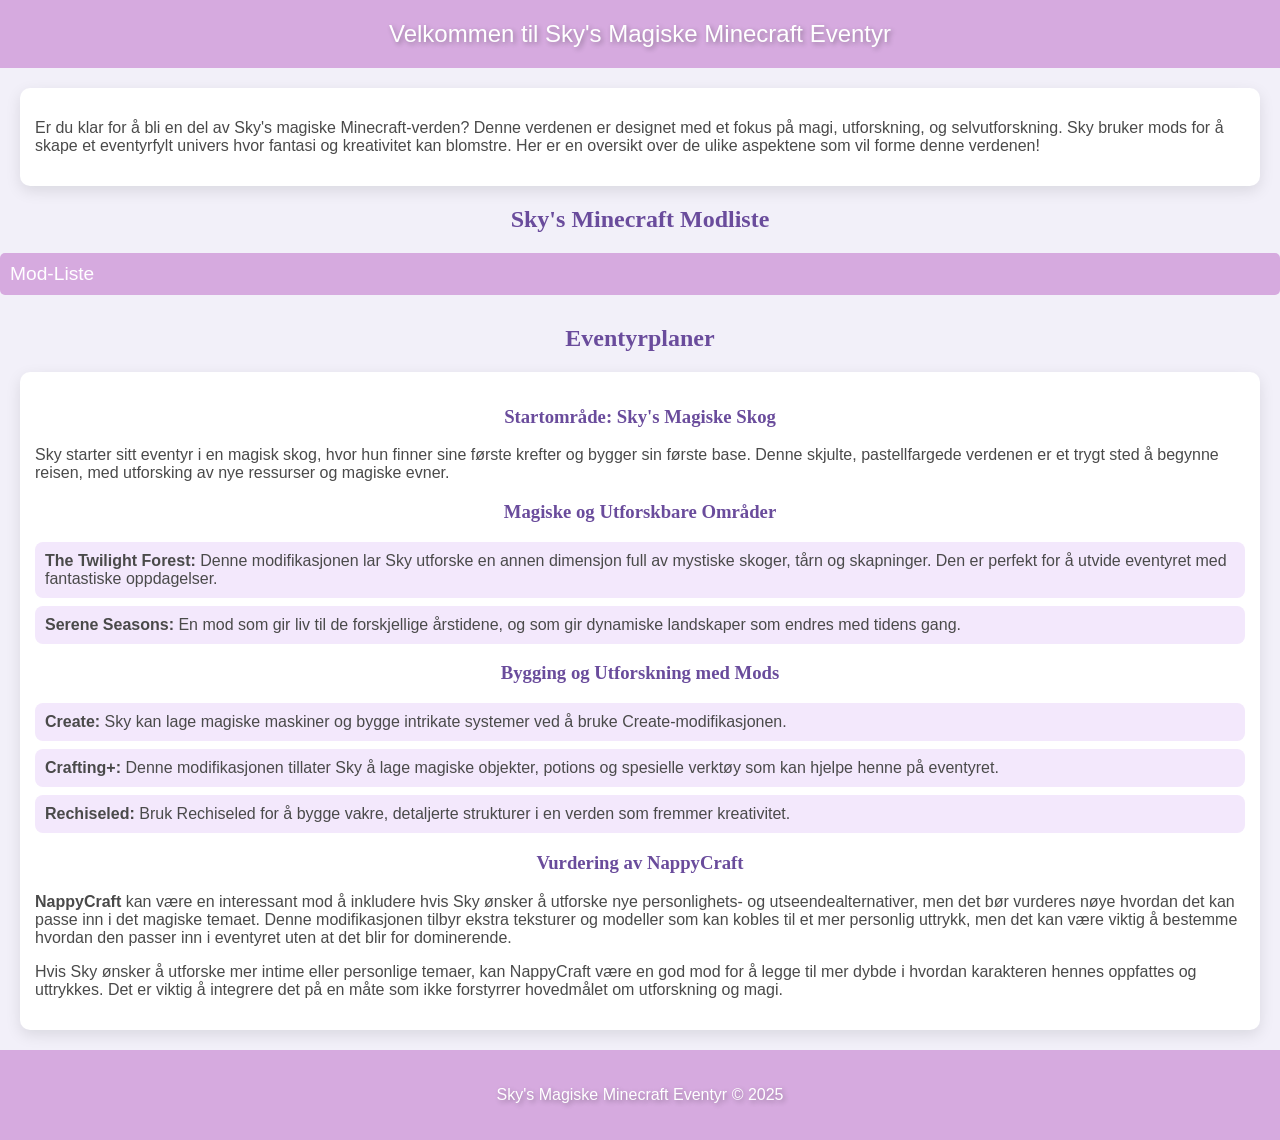
==== index.html @ 776e9bc2 "Update and rename skyModed.html to index.html" ====
<!DOCTYPE html>
<html lang="no">
<head>
    <meta charset="UTF-8">
    <meta name="viewport" content="width=device-width, initial-scale=1.0">
    <title>Sky's Magiske Minecraft Eventyr</title>
	<link rel="stylesheet" type="text/css" href="styles.css">
</head>
<body>
    <header>
        Velkommen til Sky's Magiske Minecraft Eventyr
    </header>

    <section class="story">
        <p>Er du klar for å bli en del av Sky's magiske Minecraft-verden? Denne verdenen er designet med et fokus på magi, utforskning, og selvutforskning. Sky bruker mods for å skape et eventyrfylt univers hvor fantasi og kreativitet kan blomstre. Her er en oversikt over de ulike aspektene som vil forme denne verdenen!</p>
    </section>

    <h2>Sky's Minecraft Modliste</h2>
    <button class="collapsible">Mod-Liste</button>
    <div class="content">
        <ul>
            <li>.connector</li>
            <li>Am I Up To Date?</li>
            <li>Ambiance</li>
            <li>AmbientSounds</li>
            <li>Amendments</li>
            <li>AppleSkin</li>
            <li>Architectury</li>
            <li>Athena</li>
            <li>Audiophile</li>
            <li>Blåhaj</li>
            <li>CC: Tweaked</li>
            <li>Caregiver</li>
            <li>Chipped</li>
            <li>Comforts</li>
            <li>Configuration</li>
            <li>Continuity</li>
            <li>Controllable</li>
            <li>Controlling</li>
            <li>CosmeticArmorReworked</li>
            <li>CosmeticArmours</li>
            <li>Crafting+</li>
            <li>Create</li>
            <li>Create Aquatic Ambitions</li>
            <li>Create: Copper and Zinc</li>
            <li>Create: Deep Dark</li>
            <li>Create: Easy Structures</li>
            <li>Create: Jetpack Curios</li>
            <li>Create: Trimmed</li>
            <li>Create: Ultimate Factory</li>
            <li>CreativeCore</li>
            <li>Cristel Lib</li>
            <li>Cubes Without Borders</li>
            <li>Curios API</li>
            <li>Customizable Player Models</li>
            <li>Dynamic FPS</li>
            <li>Dynamic Surroundings</li>
            <li>EMI</li>
            <li>EMI Loot</li>
            <li>EMI Ores</li>
            <li>EntityCulling</li>
            <li>Extra Mod Integrations</li>
            <li>Extreme Sound Muffler</li>
            <li>Ferrite Core</li>
            <li>Forgified Fabric API</li>
            <li>FramedBlocks</li>
            <li>Framework</li>
            <li>Freecam</li>
            <li>Fusion</li>
            <li>Fzzy Config</li>
            <li>GlitchCore</li>
            <li>ImmediatelyFast</li>
            <li>Iris</li>
            <li>Jade</li>
            <li>Jade Addons</li>
            <li>Just Enough Items</li>
            <li>Kotlin for Forge</li>
            <li>Lithium</li>
            <li>Lithostitched</li>
            <li>Macaw's Furniture</li>
            <li>Macaw's Lights and Lamps</li>
            <li>Matmos</li>
            <li>MidnightLib</li>
            <li>ModernFix</li>
            <li>Moonlight Lib</li>
            <li>Mouse Tweaks</li>
            <li>NappyCraft</li>
            <li>NotEnoughAnimations</li>
            <li>OreExcavation</li>
            <li>PaciCraft</li>
            <li>Particular</li>
            <li>Patchouli</li>
            <li>Rechiseled</li>
            <li>Rechiseled: Chipped</li>
            <li>Rechiseled: Create</li>
            <li>Reese's Sodium Options</li>
            <li>Reinforced Tools</li>
            <li>Resourceful Lib</li>
            <li>Searchables</li>
            <li>Selfexpression</li>
            <li>Selfexpression: Slim</li>
            <li>Serene Seasons</li>
            <li>Shorkie</li>
            <li>Sinytra Connector</li>
            <li>Sodium</li>
            <li>Sodium Dynamic Lights</li>
            <li>Sodium Extra</li>
            <li>Sodium Options API</li>
            <li>Sophisticated Backpacks</li>
            <li>Sophisticated Core</li>
            <li>Sound Physics Remastered</li>
            <li>SuperMartijn642's Config Library</li>
            <li>SuperMartijn642's Core Lib</li>
            <li>Supplemental Patches</li>
            <li>Supplementaries</li>
            <li>Supplementaries Squared</li>
            <li>Tectonic</li>
            <li>Terralith</li>
            <li>The Twilight Forest</li>
            <li>Tom's Simple Storage Mod</li>
            <li>Tool Trims</li>
            <li>What Am I Listening To?</li>
            <li>Wildfire's Female Gender Mod</li>
            <li>Xaero's Minimap</li>
            <li>Xaero's World Map</li>
            <li>more tools</li>
            <li>tctcore</li>
        </ul>
    </div>

    <h2>Eventyrplaner</h2>
    <section>
        <h3>Startområde: Sky's Magiske Skog</h3>
        <p>Sky starter sitt eventyr i en magisk skog, hvor hun finner sine første krefter og bygger sin første base. Denne skjulte, pastellfargede verdenen er et trygt sted å begynne reisen, med utforsking av nye ressurser og magiske evner.</p>

        <h3>Magiske og Utforskbare Områder</h3>
        <ul>
            <li><strong>The Twilight Forest:</strong> Denne modifikasjonen lar Sky utforske en annen dimensjon full av mystiske skoger, tårn og skapninger. Den er perfekt for å utvide eventyret med fantastiske oppdagelser.</li>
            <li><strong>Serene Seasons:</strong> En mod som gir liv til de forskjellige årstidene, og som gir dynamiske landskaper som endres med tidens gang.</li>
        </ul>

        <h3>Bygging og Utforskning med Mods</h3>
        <ul>
            <li><strong>Create:</strong> Sky kan lage magiske maskiner og bygge intrikate systemer ved å bruke Create-modifikasjonen.</li>
            <li><strong>Crafting+:</strong> Denne modifikasjonen tillater Sky å lage magiske objekter, potions og spesielle verktøy som kan hjelpe henne på eventyret.</li>
            <li><strong>Rechiseled:</strong> Bruk Rechiseled for å bygge vakre, detaljerte strukturer i en verden som fremmer kreativitet.</li>
        </ul>

        <h3>Vurdering av NappyCraft</h3>
        <p><strong>NappyCraft</strong> kan være en interessant mod å inkludere hvis Sky ønsker å utforske nye personlighets- og utseendealternativer, men det bør vurderes nøye hvordan det kan passe inn i det magiske temaet. Denne modifikasjonen tilbyr ekstra teksturer og modeller som kan kobles til et mer personlig uttrykk, men det kan være viktig å bestemme hvordan den passer inn i eventyret uten at det blir for dominerende.</p>
        <p>Hvis Sky ønsker å utforske mer intime eller personlige temaer, kan NappyCraft være en god mod for å legge til mer dybde i hvordan karakteren hennes oppfattes og uttrykkes. Det er viktig å integrere det på en måte som ikke forstyrrer hovedmålet om utforskning og magi.</p>
    </section>

    <footer>
        <p>Sky's Magiske Minecraft Eventyr &copy; 2025</p>
    </footer>

    <script>
        // Funksjon for å hente JSON-data fra fil og generere HTML
        function generatePlansHTML() {
            fetch('plans.json')
                .then(response => response.json())
                .then(plans => {
                    const container = document.getElementById('plans-container');
                    plans.forEach(plan => {
                        const planDiv = document.createElement('div');
                        planDiv.classList.add('plan');

                        planDiv.innerHTML = `
                            <div class="plan-title">${plan.title}</div>
                            <div class="plan-description">
                                <p>${plan.description}</p>
                                <div class="materials">
                                    <strong>Materialer:</strong>
                                    <ul>
                                        ${plan.materials.map(material => `<li>${material}</li>`).join('')}
                                    </ul>
                                </div>
                                <div class="functions">
                                    <strong>Funksjoner:</strong>
                                    <ul>
                                        ${plan.functions.map(func => `<li>${func}</li>`).join('')}
                                    </ul>
                                </div>
                            </div>
                        `;

                        container.appendChild(planDiv);
                    });
                })
                .catch(error => console.error('Feil ved henting av JSON:', error));
        }

        // Kall funksjonen for å generere HTML når siden lastes
        window.onload = generatePlansHTML;
    </script>
</body>
</html>
---- styles.css ----
body {
    font-family: 'Arial', sans-serif;
    background-color: #f2f0f9;
    color: #4a4a4a;
    margin: 0;
    padding: 0;
}

header, footer {
    background: #d6aadf;
    color: white;
    text-align: center;
    padding: 20px;
    font-size: 1.5rem;
    text-shadow: 2px 2px 5px rgba(0,0,0,0.3);
}

h1, h2, h3 {
    font-family: 'Georgia', serif;
    color: #6a4c9c;
}

h2, h3 {
    text-align: center;
}

section, .plan, .story, .container {
    margin: 20px;
    padding: 15px;
    background-color: #ffffff;
    border-radius: 10px;
    box-shadow: 0 5px 15px rgba(0, 0, 0, 0.1);
}

ul {
    list-style-type: none;
    padding-left: 0;
}

li {
    background-color: #f3e8fc;
    margin: 8px 0;
    padding: 10px;
    border-radius: 8px;
    transition: background-color 0.3s;
}

li:hover {
    background-color: #e1c6f3;
}

button.collapsible {
    background-color: #d6aadf;
    color: white;
    cursor: pointer;
    padding: 10px;
    width: 100%;
    border: none;
    text-align: left;
    font-size: 1.2rem;
    border-radius: 5px;
    margin-bottom: 10px;
}

button.collapsible:hover {
    background-color: #b08bb1;
}

.content {
    padding: 0 18px;
    display: none;
    overflow: hidden;
    background-color: #f3e8fc;
    border-radius: 5px;
}

footer {
    font-size: 1rem;
}

.plan-title {
    font-size: 1.3rem;
    color: #6a4c9c;
}

.plan-description {
    font-size: 1.1rem;
    color: #4a4a4a;
}

.materials, .functions {
    font-size: 1.0rem;
    margin-top: 10px;
}
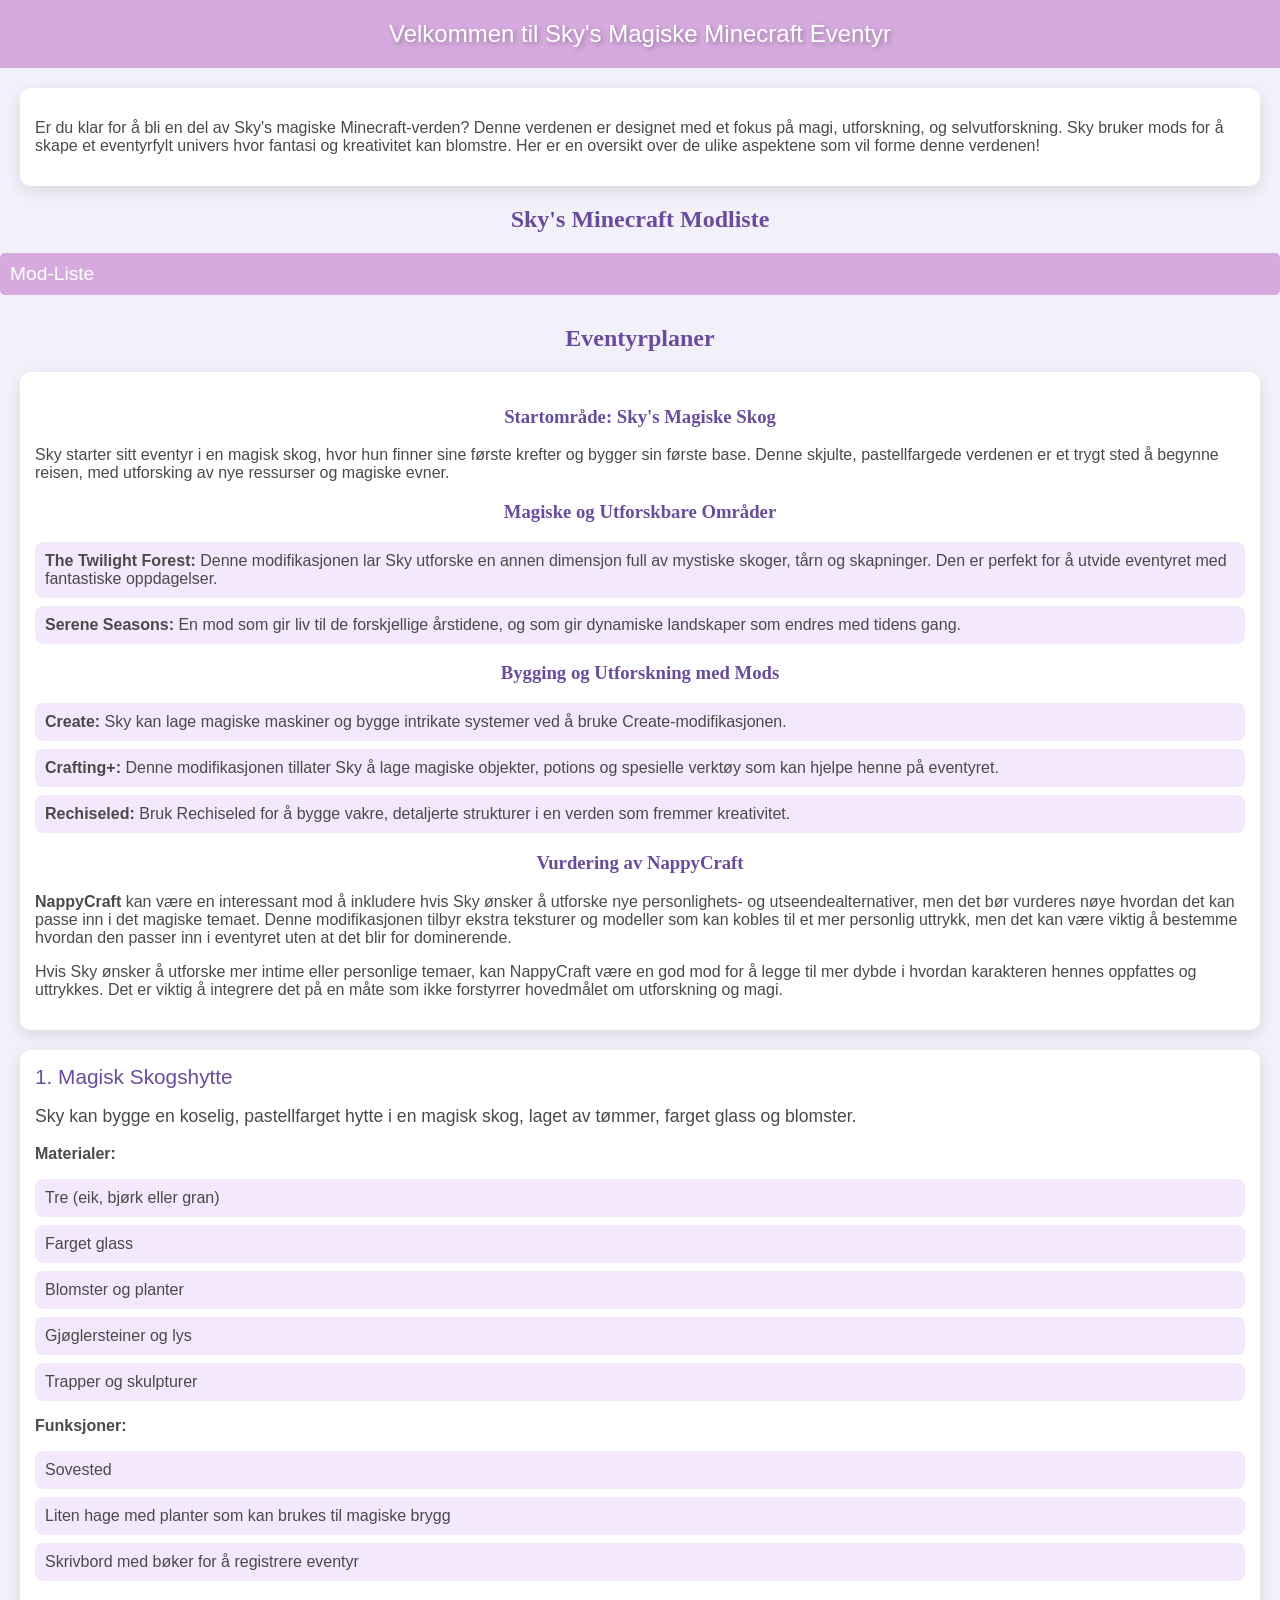
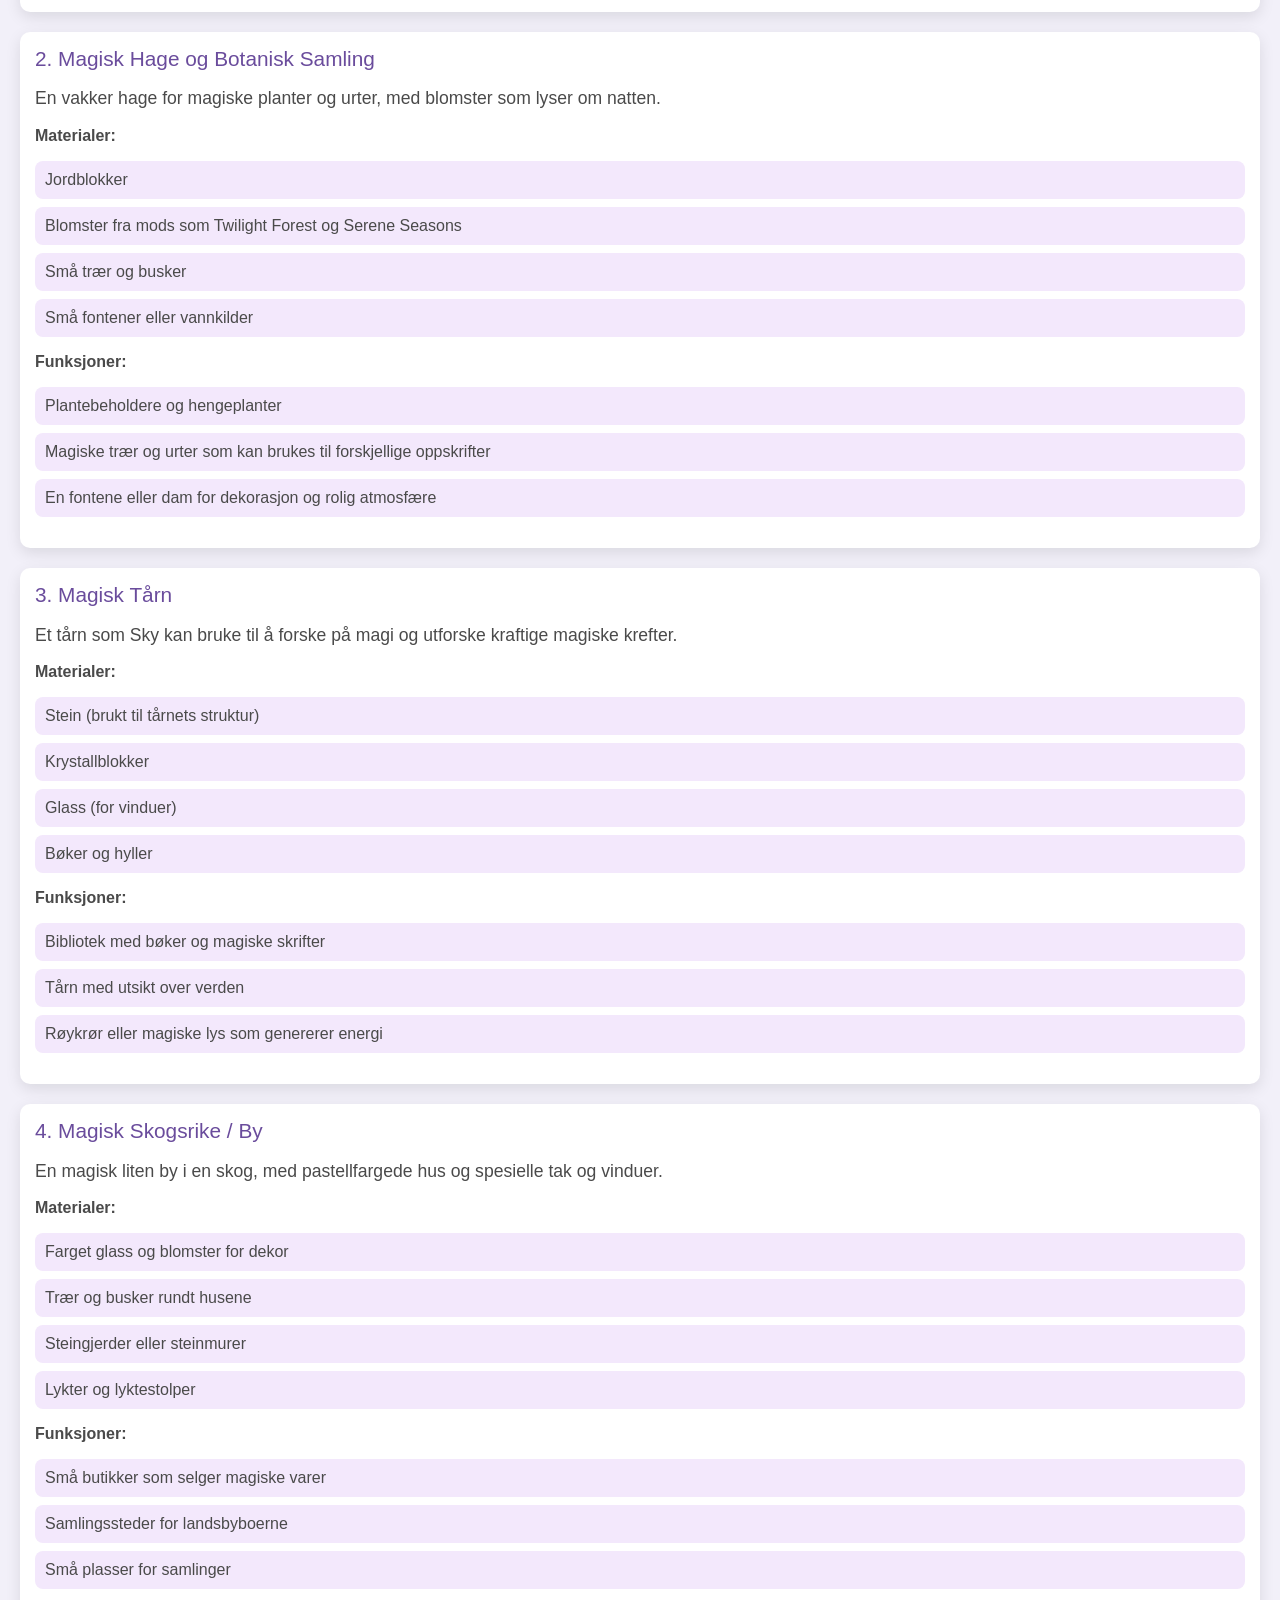
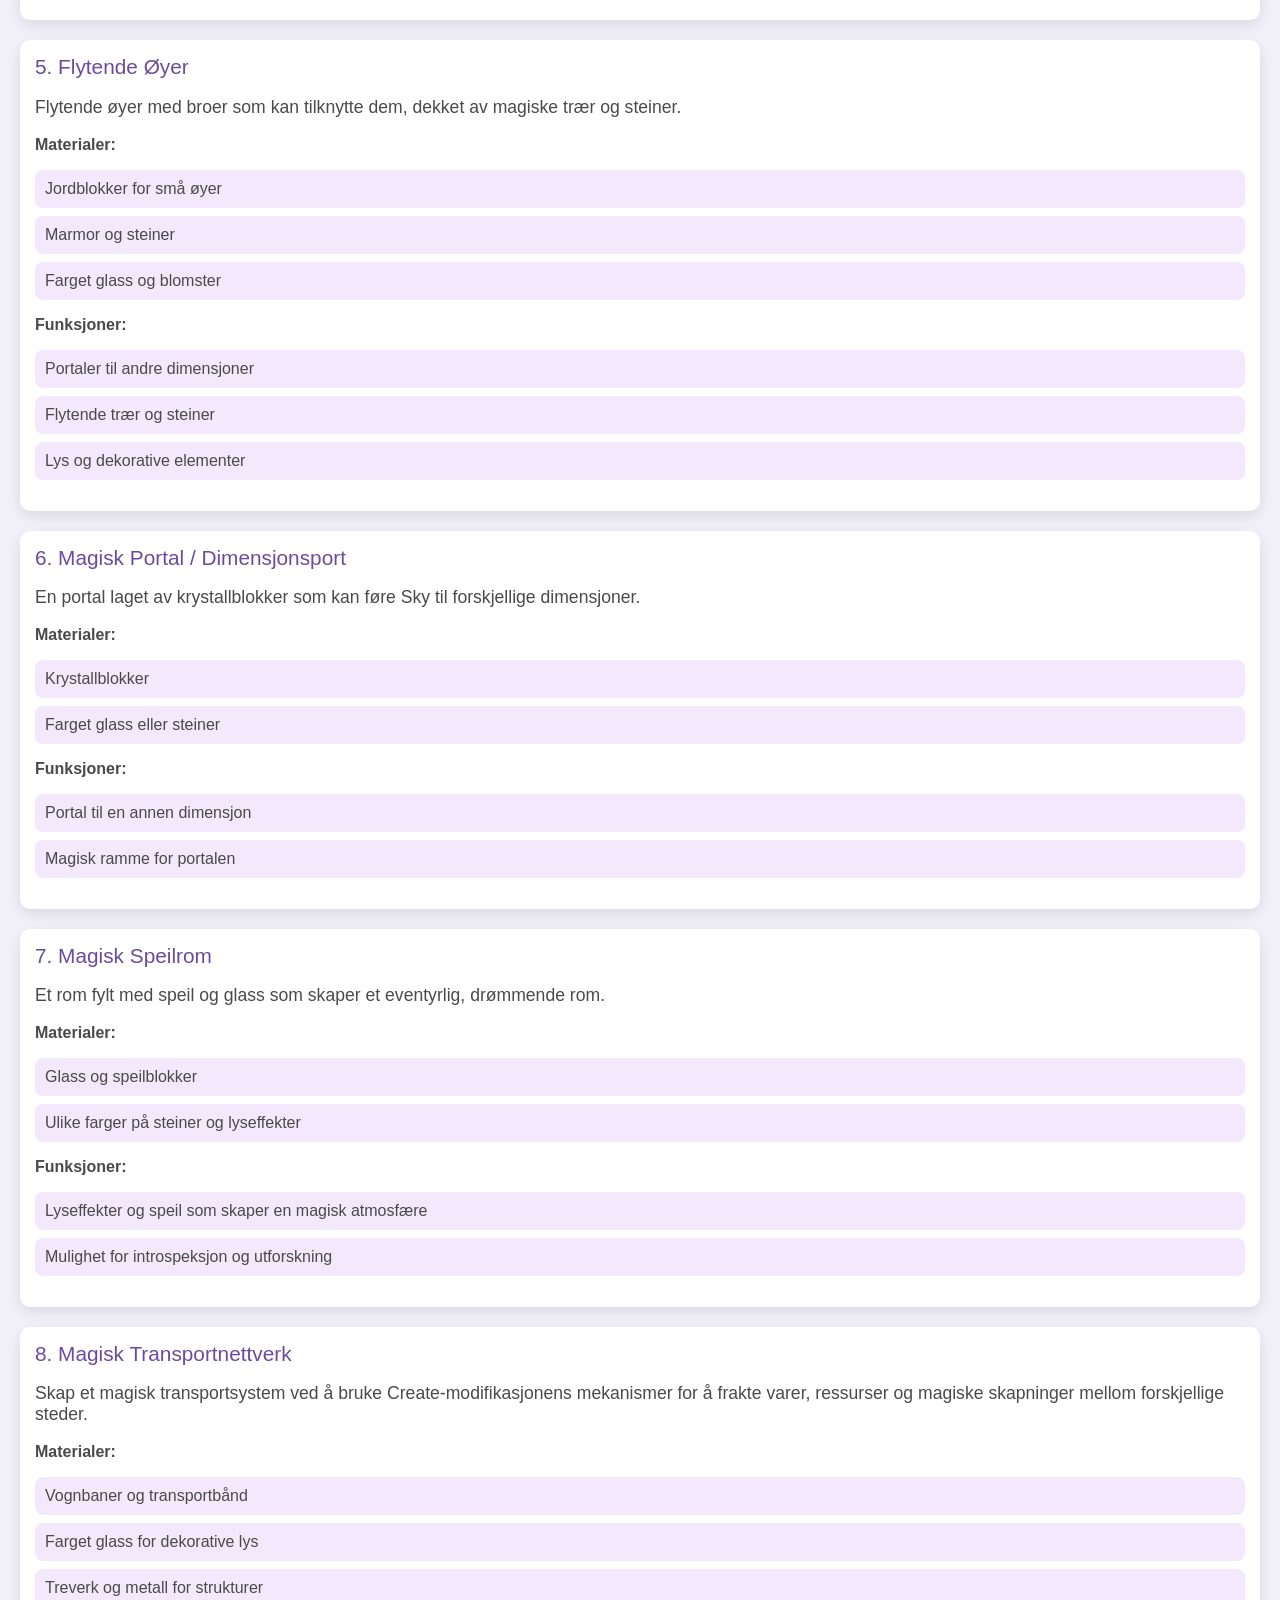
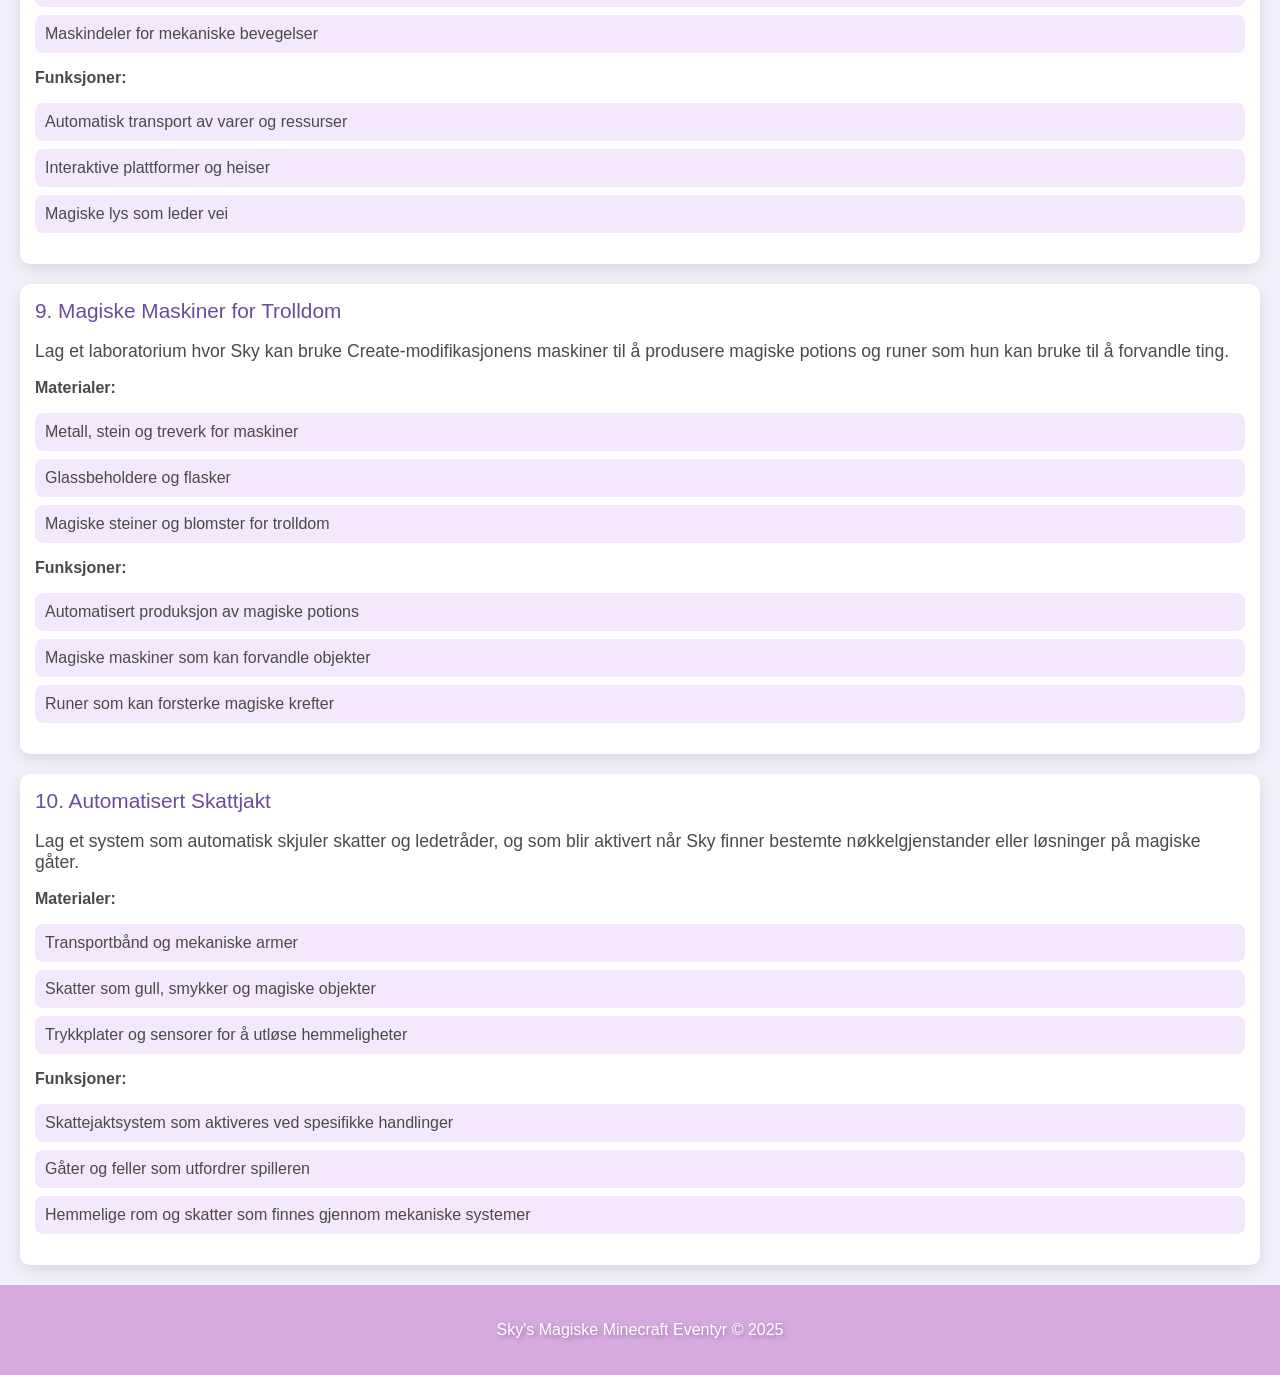
==== commit b41643aa: "Update index.html" ====
--- a/index.html
+++ b/index.html
@@ -4,7 +4,7 @@
     <meta charset="UTF-8">
     <meta name="viewport" content="width=device-width, initial-scale=1.0">
     <title>Sky's Magiske Minecraft Eventyr</title>
-	<link rel="stylesheet" type="text/css" href="styles.css">
+    <link rel="stylesheet" type="text/css" href="styles.css">
 </head>
 <body>
     <header>
@@ -151,6 +151,9 @@
         <p>Hvis Sky ønsker å utforske mer intime eller personlige temaer, kan NappyCraft være en god mod for å legge til mer dybde i hvordan karakteren hennes oppfattes og uttrykkes. Det er viktig å integrere det på en måte som ikke forstyrrer hovedmålet om utforskning og magi.</p>
     </section>
 
+    <!-- Legg til denne div-en for å vise eventyrplanene -->
+    <div id="plans-container"></div>
+
     <footer>
         <p>Sky's Magiske Minecraft Eventyr &copy; 2025</p>
     </footer>
@@ -158,7 +161,7 @@
     <script>
         // Funksjon for å hente JSON-data fra fil og generere HTML
         function generatePlansHTML() {
-            fetch('plans.json')
+            fetch('https://skymj279.github.io/plans.json')
                 .then(response => response.json())
                 .then(plans => {
                     const container = document.getElementById('plans-container');
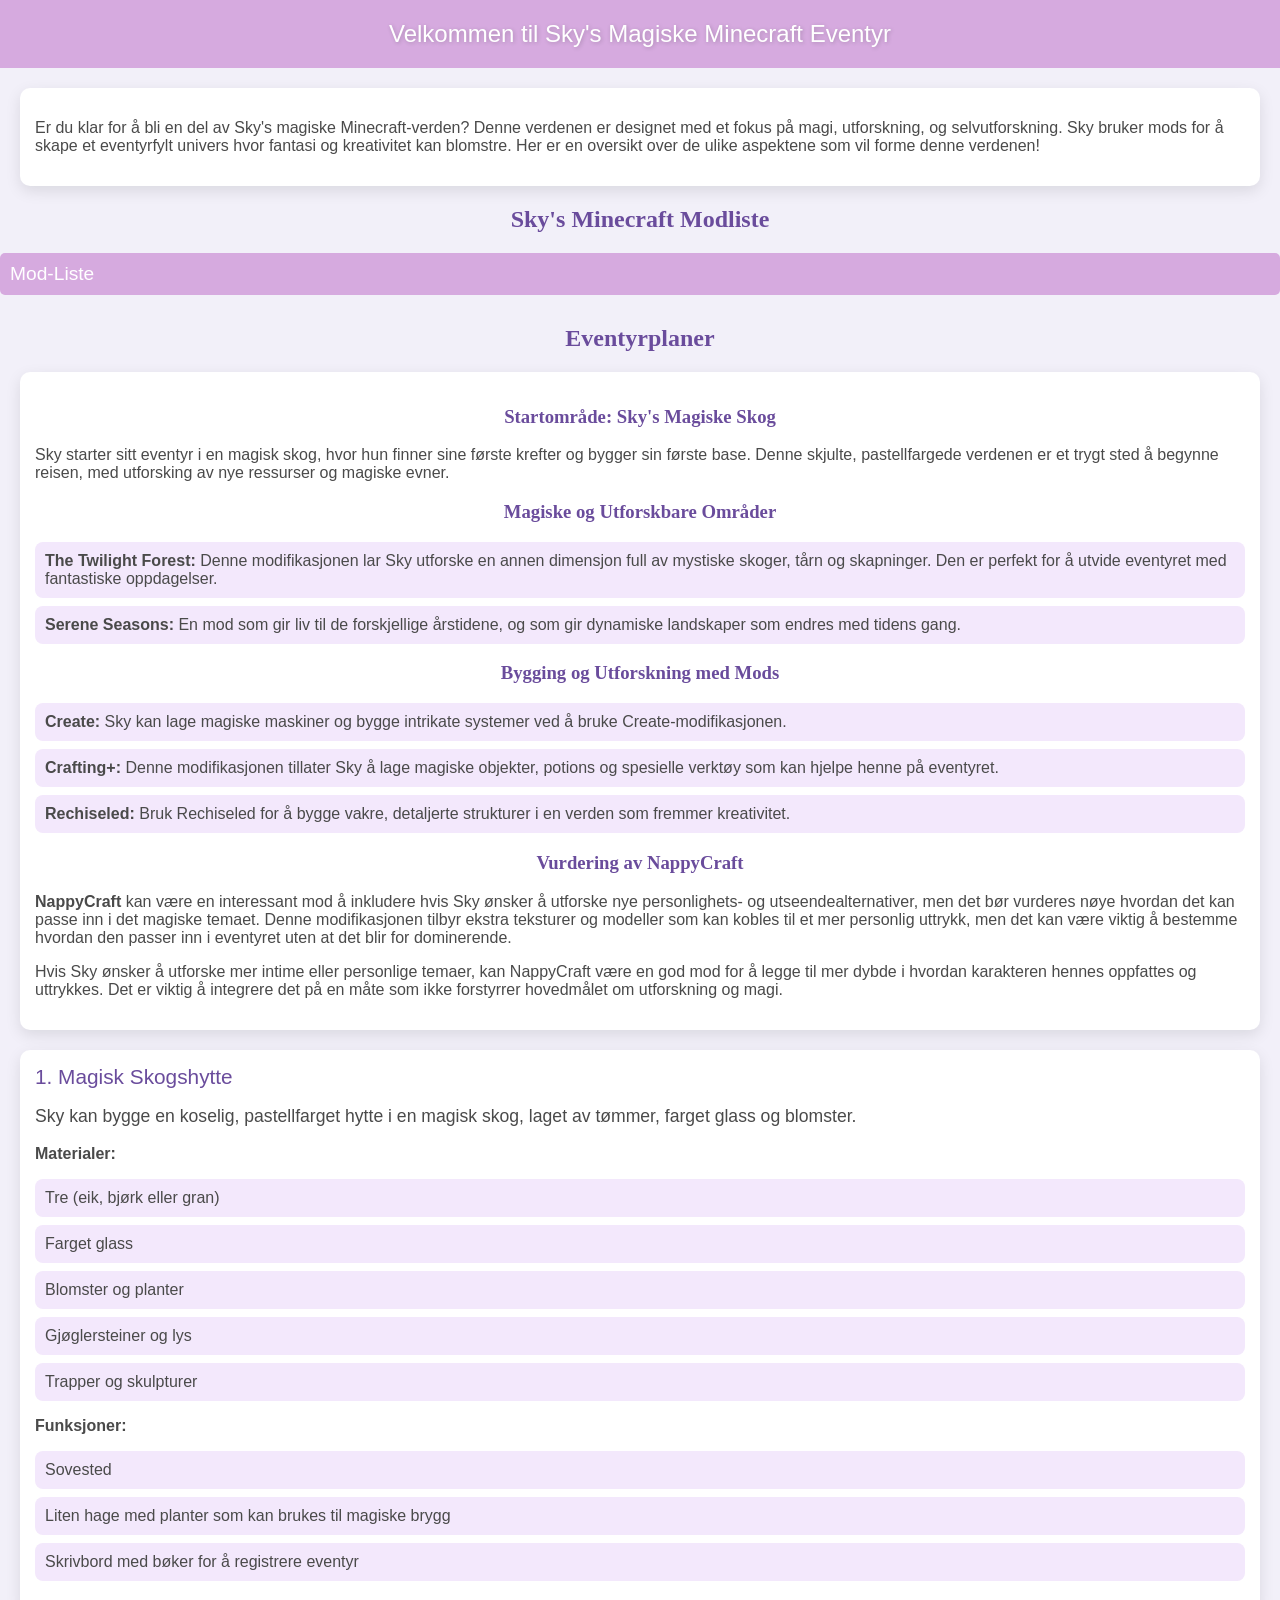
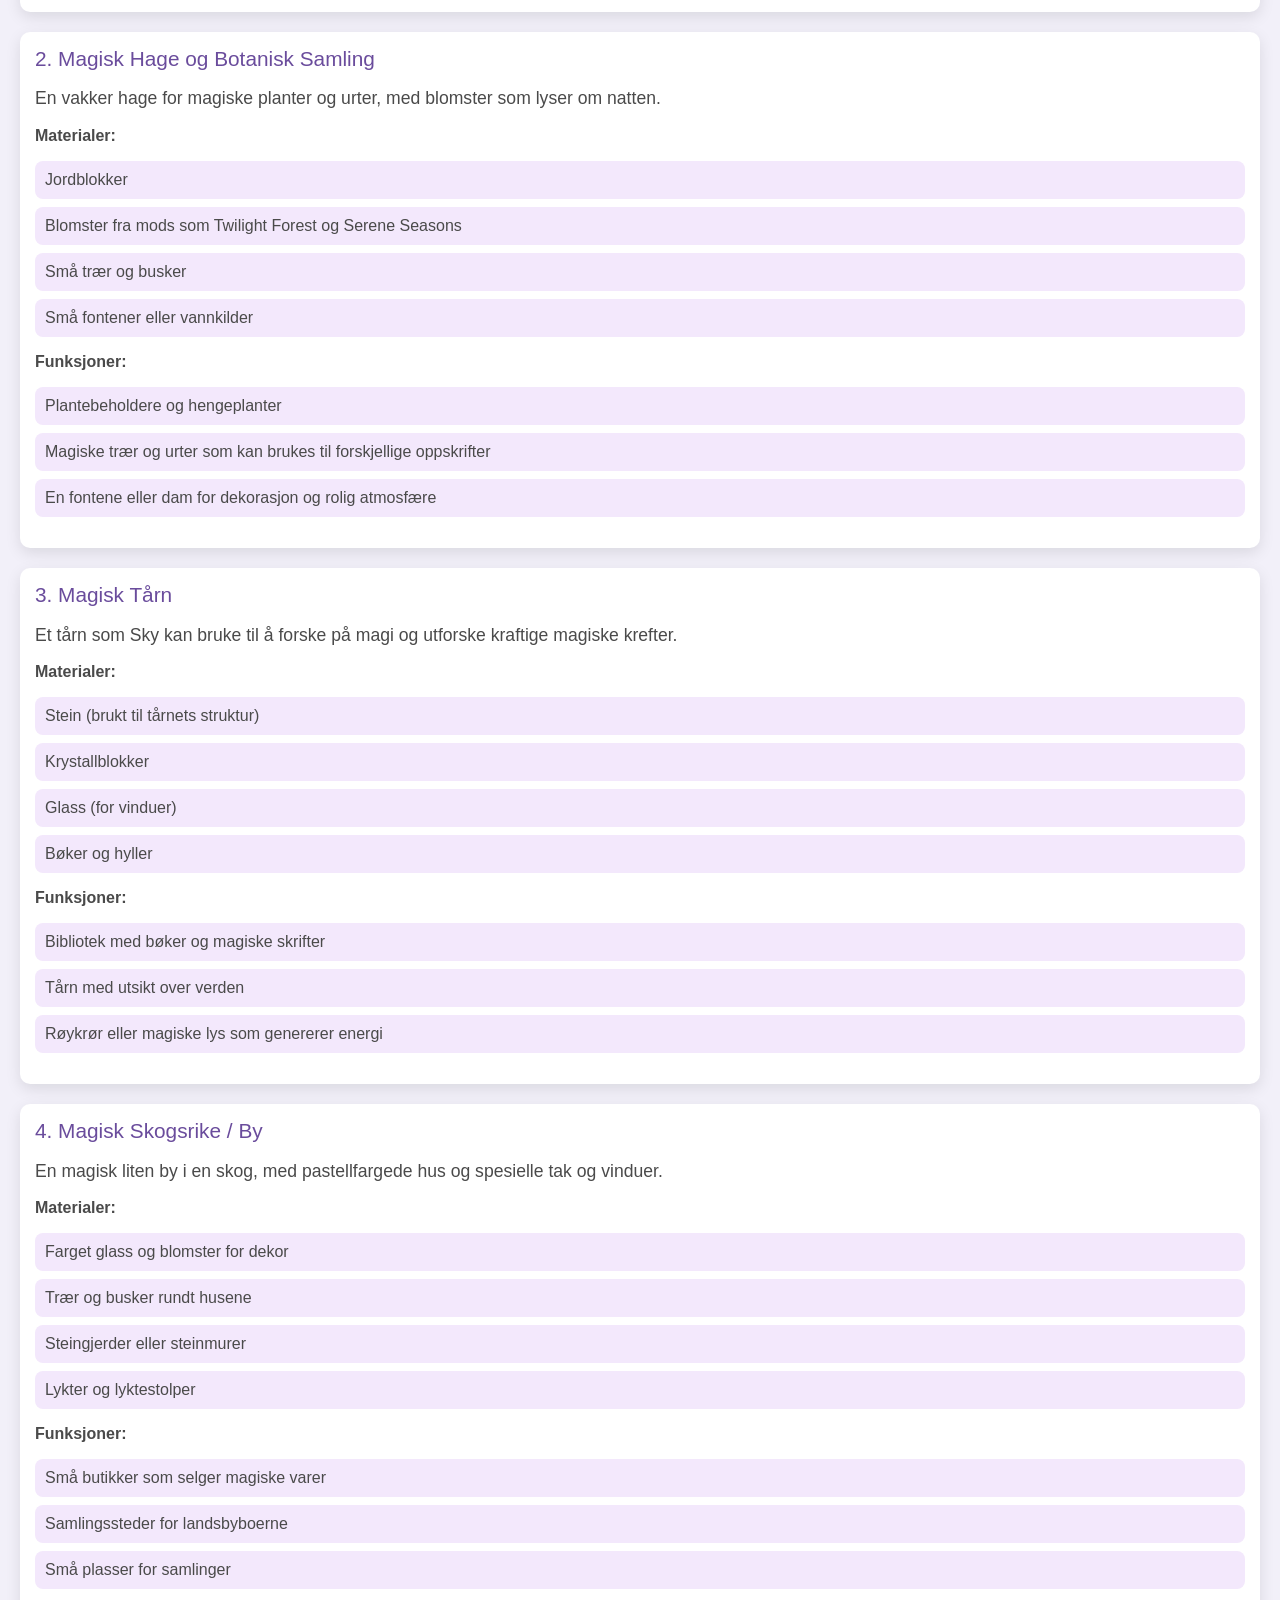
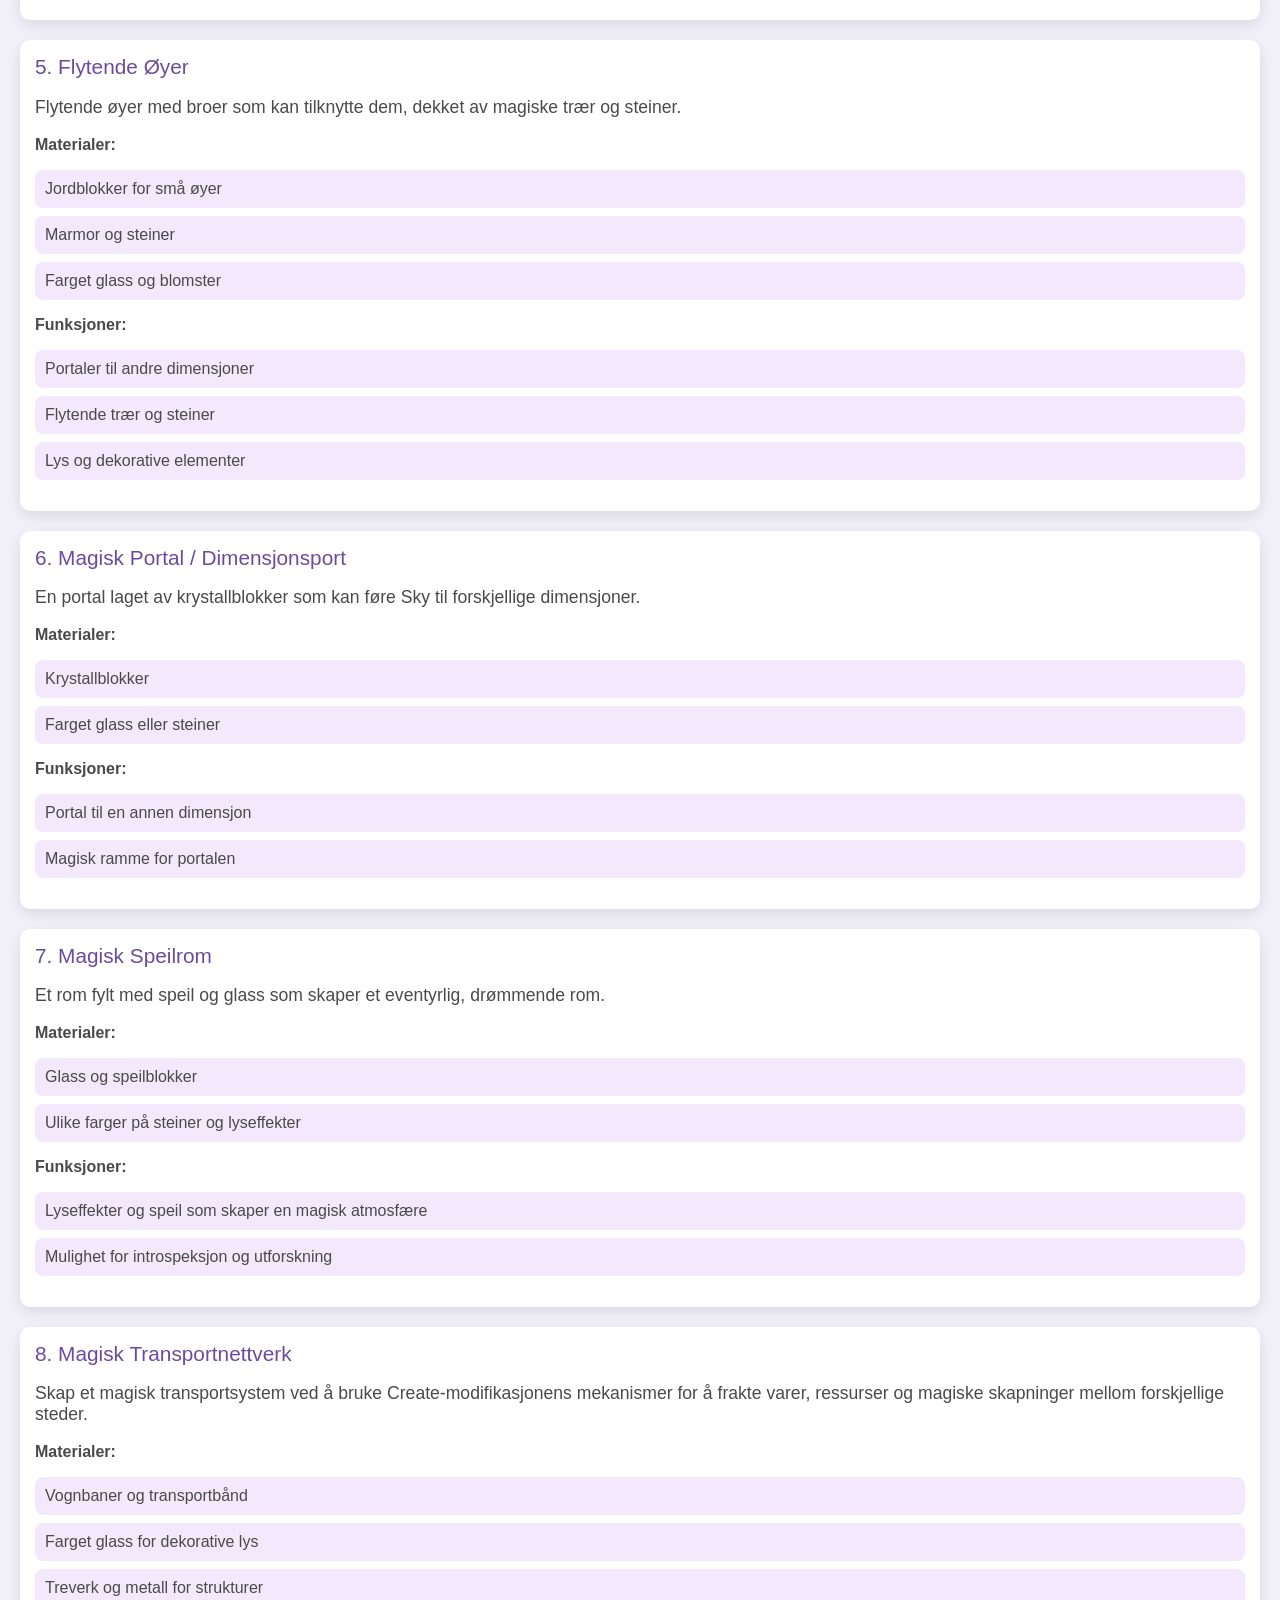
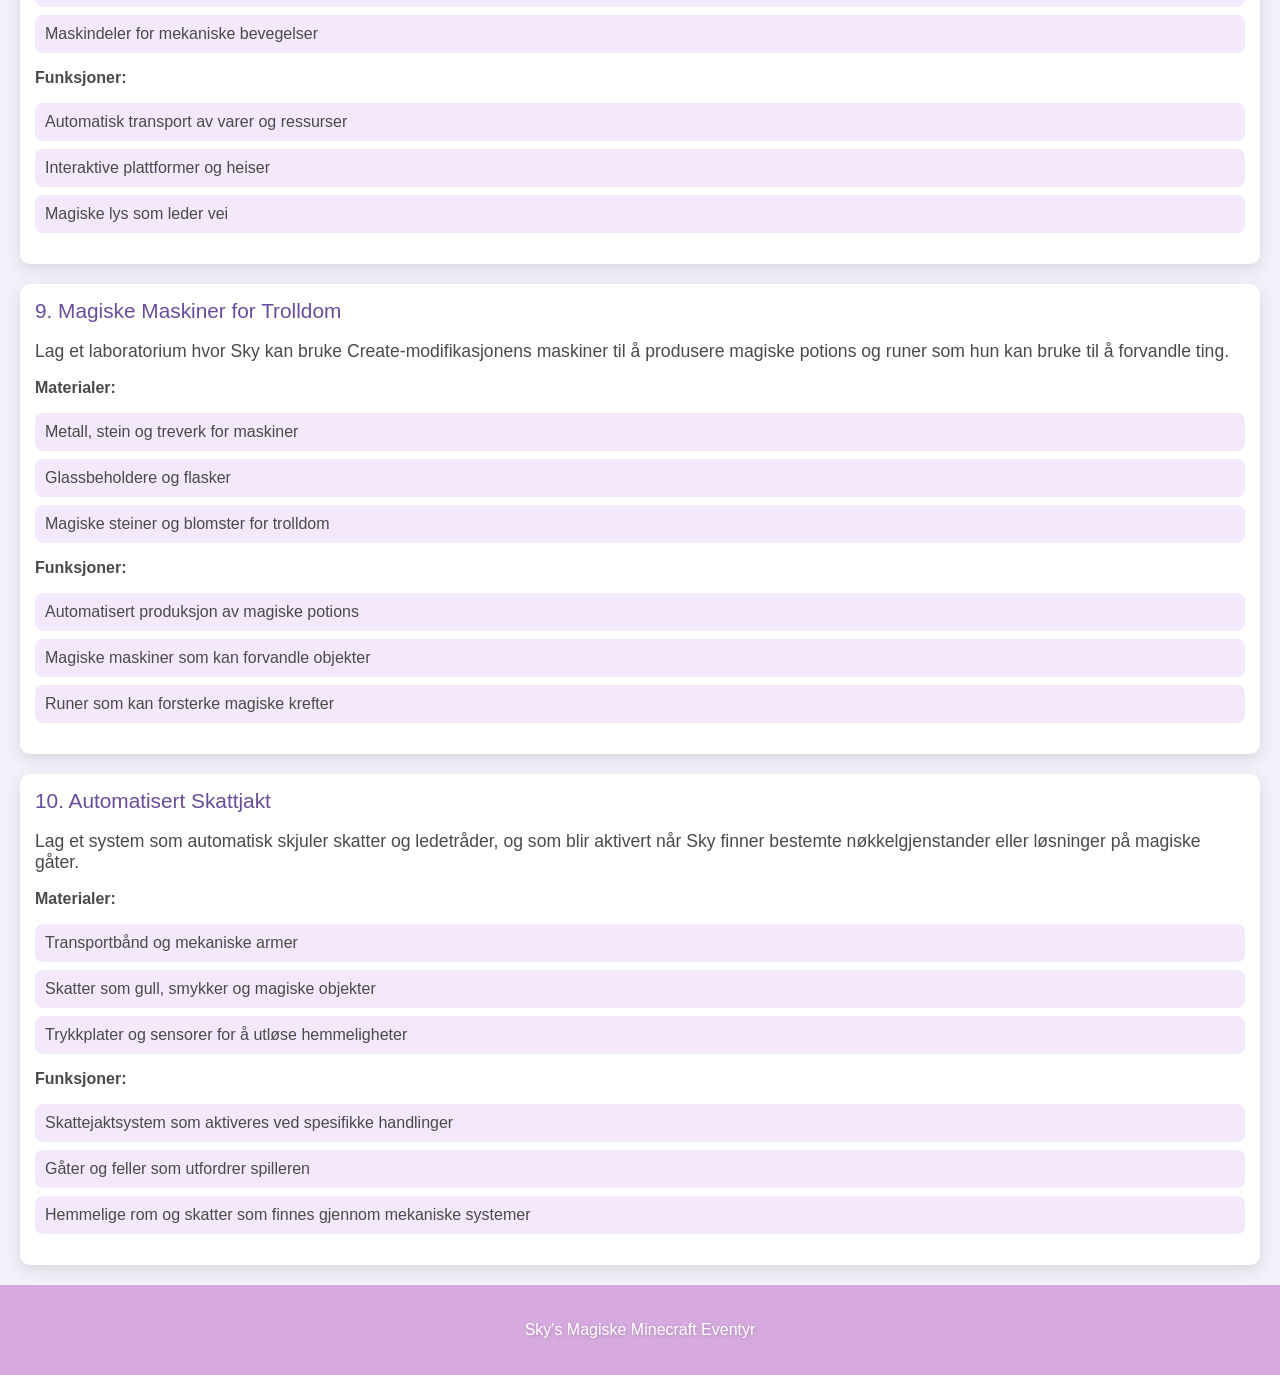
==== commit 48d092ad: "Update index.html" ====
--- a/index.html
+++ b/index.html
@@ -5,7 +5,8 @@
     <meta name="viewport" content="width=device-width, initial-scale=1.0">
     <title>Sky's Magiske Minecraft Eventyr</title>
     <link rel="stylesheet" type="text/css" href="styles.css">
-</head>
+
+    <link rel="icon" href="https://img.icons8.com/?size=100&id=42824&format=png&color=000000" type="image/png">
 <body>
     <header>
         Velkommen til Sky's Magiske Minecraft Eventyr
@@ -155,7 +156,7 @@
     <div id="plans-container"></div>
 
     <footer>
-        <p>Sky's Magiske Minecraft Eventyr &copy; 2025</p>
+        <p>Sky's Magiske Minecraft Eventyr</p>
     </footer>
 
     <script>
@@ -193,6 +194,16 @@
                 })
                 .catch(error => console.error('Feil ved henting av JSON:', error));
         }
+                document.querySelectorAll('.collapsible').forEach(button => {
+            button.addEventListener('click', () => {
+                const content = button.nextElementSibling;
+                if (content.style.display === 'block') {
+                    content.style.display = 'none';
+                } else {
+                    content.style.display = 'block';
+                }
+            });
+        });
 
         // Kall funksjonen for å generere HTML når siden lastes
         window.onload = generatePlansHTML;
--- a/styles.css
+++ b/styles.css
@@ -12,7 +12,7 @@
     text-align: center;
     padding: 20px;
     font-size: 1.5rem;
-    text-shadow: 2px 2px 5px rgba(0,0,0,0.3);
+    text-shadow: 1px 1px 4px rgba(0, 0, 0, 0.2); /* Subtler shadow */
 }
 
 h1, h2, h3 {
@@ -60,10 +60,12 @@
     font-size: 1.2rem;
     border-radius: 5px;
     margin-bottom: 10px;
+    transition: background-color 0.3s, transform 0.3s;
 }
 
 button.collapsible:hover {
     background-color: #b08bb1;
+    transform: scale(1.05); /* Hover zoom */
 }
 
 .content {
@@ -92,3 +94,27 @@
     font-size: 1.0rem;
     margin-top: 10px;
 }
+
+/* Responsiv forbedring for mobilvisning */
+@media screen and (max-width: 768px) {
+    body {
+        font-size: 1rem;
+    }
+
+    .plan-title {
+        font-size: 1.1rem;
+    }
+
+    .plan-description, .materials, .functions {
+        font-size: 1rem;
+    }
+
+    button.collapsible {
+        font-size: 1rem;
+    }
+
+    section, .plan, .story, .container {
+        margin: 10px;
+        padding: 10px;
+    }
+}
